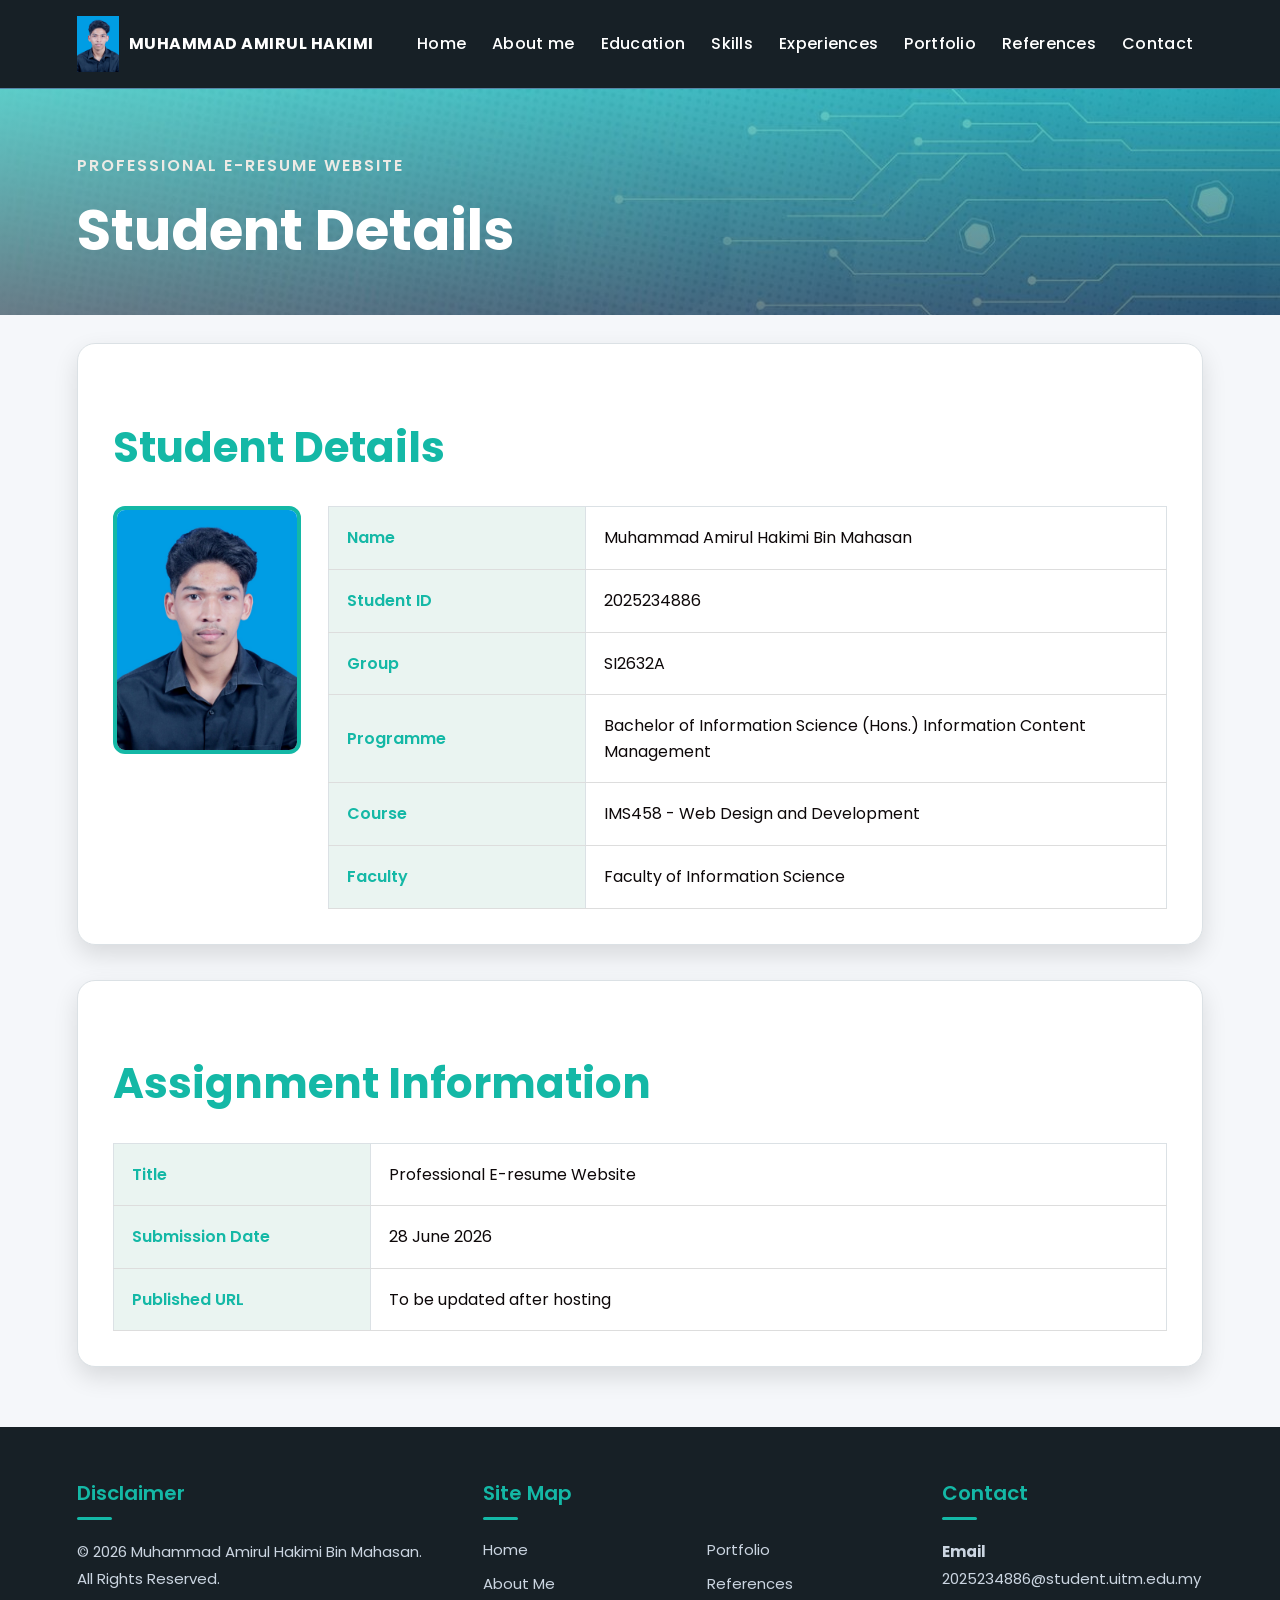
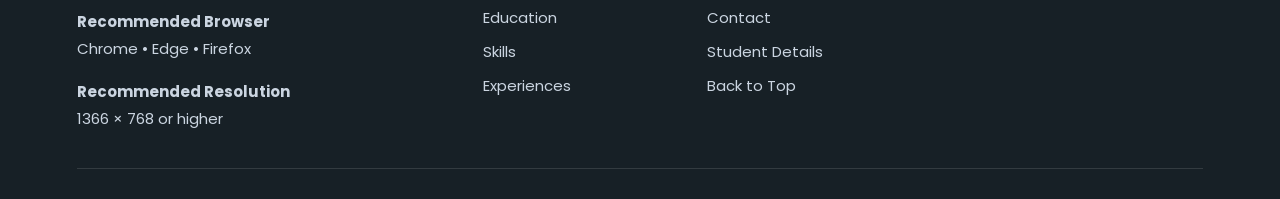
==== student.html @ 5faec386 "Add files via upload" ====
﻿<!DOCTYPE html>
<html lang="en">

<head>
    <meta charset="UTF-8">
    <meta name="viewport" content="width=device-width, initial-scale=1.0">
    <meta name="description" content="Professional e-resume website for Muhammad Amirul Hakimi Bin Mahasan">
    <meta name="keywords" content="e-resume, data analyst, IMS458, HTML5, CSS3">
    <meta name="author" content="Muhammad Amirul Hakimi Bin Mahasan">
    <title>Professional E-resume Website | Student Details</title>
    <link rel="preconnect" href="https://fonts.gstatic.com" crossorigin>
    <link href="https://fonts.googleapis.com/css2?family=Poppins:wght@300;400;500;600;700;800&display=swap"
        rel="stylesheet">
    <link rel="stylesheet" href="css/style.css">
</head>

<body>
    <header id="top" class="page-head">
        <nav class="navbar"><a class="brand" href="student.html"><img src="images/mie.jpeg"
                    alt="Website logo"><span>MUHAMMAD AMIRUL HAKIMI</span></a><button class="nav-toggle"
                type="button">Menu</button>
            <ul class="nav-menu">
                <li><a href="index.html">Home</a></li>
                <li><a href="aboutme.html">About me</a></li>
                <li><a href="education.html">Education</a></li>
                <li><a href="skills.html">Skills</a></li>
                <li><a href="experiences.html">Experiences</a></li>
                <li><a href="portfolio.html">Portfolio</a></li>
                <li><a href="references.html">References</a></li>
                <li><a href="contact.html">Contact</a></li>
            </ul>
        </nav>
        <section class="heading">
            <p>Professional E-resume Website</p>
            <h1>Student Details</h1>
        </section>
    </header>
    <main>

        <section class="student-card fade-up">

            <h2>Student Details</h2>

            <div class="student-header">

                <img src="images/mie.jpeg" alt="Muhammad Amirul Hakimi">

                <table class="student-table">

                    <tr>
                        <th>Name</th>
                        <td>Muhammad Amirul Hakimi Bin Mahasan</td>
                    </tr>

                    <tr>
                        <th>Student ID</th>
                        <td>2025234886</td>
                    </tr>

                    <tr>
                        <th>Group</th>
                        <td>SI2632A</td>
                    </tr>

                    <tr>
                        <th>Programme</th>
                        <td>Bachelor of Information Science (Hons.) Information Content Management</td>
                    </tr>

                    <tr>
                        <th>Course</th>
                        <td>IMS458 - Web Design and Development</td>
                    </tr>

                    <tr>
                        <th>Faculty</th>
                        <td>Faculty of Information Science</td>
                    </tr>

                </table>

            </div>

        </section>

        <section class="student-card">

            <h2>Assignment Information</h2>

            <table class="student-table">

                <tr>
                    <th>Title</th>
                    <td>Professional E-resume Website</td>
                </tr>

                <tr>
                    <th>Submission Date</th>
                    <td>28 June 2026</td>
                </tr>

                <tr>
                    <th>Published URL</th>
                    <td>To be updated after hosting</td>
                </tr>

            </table>

        </section>

    </main>
    <footer>

        <div class="footer-container">

            <div class="footer-disclaimer">

                <h3>Disclaimer</h3>

                <p>
                    &copy; 2026 Muhammad Amirul Hakimi Bin Mahasan.<br>
                    All Rights Reserved.
                </p>

                <p>
                    <strong>Recommended Browser</strong><br>
                    Chrome • Edge • Firefox
                </p>

                <p>
                    <strong>Recommended Resolution</strong><br>
                    1366 × 768 or higher
                </p>

            </div>

            <div class="footer-links">

                <h3>Site Map</h3>

                <div class="footer-links-grid">

                    <div class="links-column">

                        <a href="index.html">Home</a>
                        <a href="aboutme.html">About Me</a>
                        <a href="education.html">Education</a>
                        <a href="skills.html">Skills</a>
                        <a href="experiences.html">Experiences</a>

                    </div>

                    <div class="links-column">

                        <a href="portfolio.html">Portfolio</a>
                        <a href="references.html">References</a>
                        <a href="contact.html">Contact</a>
                        <a href="student.html">Student Details</a>
                        <a href="#top">Back to Top</a>

                    </div>

                </div>

            </div>

            <div class="footer-contact">

                <h3>Contact</h3>

                <p>
                    <strong>Email</strong><br>
                    2025234886@student.uitm.edu.my
                </p>

            </div>

        </div>

    </footer>
    <script src="js/script.js"></script>
</body>

</html>
---- css/style.css ----
﻿body {
    margin: 0;
    background: #F5F7FA;
    color: #0d0809;
    font-family: 'Poppins', Arial, sans-serif;
    line-height: 1.6
}

img {
    max-width: 100%;
    height: auto;
    display: block;
}

a {
    color: #0b4f4a
}

.navbar {
    display: flex;
    justify-content: space-between;
    align-items: center;
    gap: 16px;
    padding: 16px 6vw;
    background: #172026;
    border-bottom: 1px solid #5587a8;
    position: sticky;
    top: 0;
    z-index: 5
}

.brand {
    display: flex;
    align-items: center;
    gap: 10px;
    text-decoration: none;
    color: white;
    font-weight: 700;
    letter-spacing: .5px;
}

.brand img {
    width: 42px
}

.nav-menu {
    display: flex;
    gap: 6px;
    list-style: none;
    margin: 0;
    padding: 0
}

.nav-menu a {
    display: block;
    padding: 8px 10px;
    border-radius: 6px;
    text-decoration: none;
    font-weight: 500;
    letter-spacing: .3px;
    color: #fff
}

.nav-menu a:hover {
    background: #0F766E;
    color: #fff
}

.nav-toggle {
    display: none
}

.page-head {
    background: #b2c2cd;
}

.heading {
    padding: 70px 6vw;

    background:
        linear-gradient(rgba(20, 184, 166, 0.60),
            rgba(23, 32, 38, 0.55)),
        url("../images/backgrounddd.jpg");

    background-size: cover;
    background-position: center;
    background-repeat: no-repeat;
    font-weight: 700;
    min-height: 120px;
    display: flex;
    flex-direction: column;
    justify-content: center;
}

.heading,
.hero,
main section {
    padding: 48px 6vw
}

.heading p {
    color: #eceae5;
    font-weight: bold;
    letter-spacing: 2px;
    font-weight: 600;
    text-transform: uppercase;
}

.tag {
    color: #ec5757;
    font-weight: 700;
    letter-spacing: 2px;
    text-transform: uppercase;
}

.heading h1 {
    color: white;
    font-weight: 700;
    font-size: 56px;
    line-height: 1.1;
    margin: .1em 0;
}

.hero h2 {
    font-size: 48px;
    font-weight: 700;
    color: #172026;
    line-height: 1.2;
    margin: 0 0 20px;
    letter-spacing: -0.5px;
}

.hero {
    display: grid;
    grid-template-columns: 3fr 2fr;
    align-items: flex-start;
    border-radius: 20px;
    border: 5px solid white;
    box-shadow: 0 15px 35px rgba(0, 0, 0, 0.2);
    gap: 36px;
    text-align: justify;
    min-height: 70vh
}

.btn {
    display: inline-block;
    background: #0F766E;
    color: #fff;
    border: 0;
    border-radius: 6px;
    padding: 11px 16px;
    font-weight: 700;
    text-decoration: none;
    cursor: pointer
}

.cards {
    display: grid;
    grid-template-columns: repeat(3, 1fr);
    gap: 24px
}

.section-title {
    display: none;
}

.hero-photo {
    display: flex;
    flex-direction: column;
    align-items: center;
    justify-content: center;
    text-align: center;
}

.hero-photo img {
    width: 280px;
    height: 360px;
    object-fit: cover;

    background: #fff;
    padding: 6px;

    border: 4px solid #4c5454;
    border-radius: 20px;

    box-shadow: 0 10px 25px rgba(0, 0, 0, .12);
    transition: all .3s ease;
}

.hero-photo img:hover {
    transform: translateY(-8px);
    box-shadow: 0 25px 45px rgba(0, 0, 0, .25);
}

.hero-photo h3 {
    margin-top: 18px;
    margin-bottom: 8px;
    font-size: 1.8rem;
    font-weight: 700;
    color: #172026;
}

.hero-photo p {
    margin: 0;
    font-size: 1rem;
    line-height: 1.6;
    color: #666;
}

.video-info {
    display: grid;
    grid-template-columns: 1.3fr 1fr;
    align-items: flex-start;
    gap: 40px;

    background: white;

    border-radius: 20px;
    border: 5px solid white;
    box-shadow: 0 15px 35px rgba(0, 0, 0, .2);

    overflow: hidden;
}

.video-box {
    width: 100%;
}

.video-box video {
    width: 100%;
    display: block;
    border-radius: 15px;
}

.video-text {
    min-width: 0;
    width: 100%;
}

.video-text h2 {
    font-size: 42px;
    font-weight: 700;
    color: #14B8A6;
    margin-bottom: 25px;
}

.video-text p {
    font-size: 18px;
    font-weight: 400;
    line-height: 1.9;
    color: #4B5563;
    text-align: justify;
    margin-bottom: 20px;
}

.cards article,
main section,
form {
    background: #fff;
    border: 1px solid #dbe1e5;
    border-radius: 8px;
    box-shadow: 0 14px 34px rgba(23, 32, 38, .1)
}

main section {
    margin: 28px 6vw;
    padding: 28px
}

.cards article {
    padding: 35px;
    min-height: 260px;
    display: flex;
    flex-direction: column;
    justify-content: flex-start;
}

.cards h2 {
    font-size: 30px;
    font-weight: 600;
    color: #172026;
    margin-bottom: 18px;
}

.cards p {
    font-size: 18px;
    font-weight: 400;
    line-height: 1.8;
    color: #4B5563;
    text-align: justify;
}

.profile {
    max-width: 260px;
    border: 1px solid #dbe1e5;
    border-radius: 8px;
    margin-bottom: 18px
}

.pills {
    display: flex;
    flex-wrap: wrap;
    gap: 10px;
    padding: 0;
    list-style: none
}

.pills li {
    background: #eaf4f1;
    border: 1px solid #dbe1e5;
    border-radius: 999px;
    padding: 8px 12px
}

table {
    width: 100%;
    border-collapse: collapse;
    background: #fff
}

caption {
    text-align: left;
    font-weight: 700;
    padding: 12px
}

th,
td {
    border: 1px solid #dbe1e5;
    padding: 12px;
    text-align: left
}

th {
    background: #eaf4f1
}

dl {
    display: grid;
    gap: 10px
}

dt {
    font-weight: 700
}

dd {
    margin: 0 0 8px
}

form {
    display: grid;
    gap: 12px;
    padding: 18px
}

input,
textarea {
    display: block;
    width: 100%;
    padding: 10px;
    border: 1px solid #dbe1e5;
    border-radius: 6px;
    font: inherit
}

@media(max-width:850px) {
    .nav-toggle {
        display: block
    }

    .nav-menu {
        display: none;
        position: absolute;
        left: 20px;
        right: 20px;
        top: 72px;
        flex-direction: column;
        background: #fff;
        border: 1px solid #dbe1e5;
        border-radius: 8px;
        padding: 12px
    }

    .nav-menu.open {
        display: flex
    }

    .hero,
    .cards {
        grid-template-columns: 1fr
    }
}

.education-section {
    width: 90%;
    margin: 50px auto;
}

.education-section h2 {
    margin-bottom: 30px;
    font-size: 42px;
    color: #172026;
}

.education-timeline {
    position: relative;
    border-left: 3px solid #dfe6e9;
    padding-left: 35px;
}

.timeline-item {
    position: relative;
    margin-bottom: 35px;
}

.timeline-dot {
    position: absolute;
    left: -44px;
    top: 45px;
    width: 16px;
    height: 16px;
    background: #14B8A6;
    border-radius: 50%;
    border: 3px solid white;
    box-shadow: 0 0 0 3px #dfe6e9;
}

.timeline-content {
    display: flex;
    align-items: center;
    gap: 35px;
    background: #fff;
    padding: 25px 35px;
    border-radius: 10px;
    box-shadow: 0 2px 10px rgba(0, 0, 0, .08);
    min-height: 160px;
}

.timeline-content:hover {
    transform: translateX(8px);
    box-shadow: 0 8px 20px rgba(0, 0, 0, .12);
}

.edu-logo-left {
    width: 100px;
    height: 100px;
    object-fit: contain;
    flex-shrink: 0;
}

.timeline-text h3 {
    margin: 0;
    color: #14B8A6;
    font-size: 30px;
    font-weight: 600;
}

.timeline-text span {
    display: block;
    margin: 15px 0;
    font-size: 20px;
    font-weight: bold;
    color: #222;
}

.timeline-text p {
    margin: 8px 0;
    font-size: 17px;
    color: #4B5563;
}

.timeline-text {
    flex: 1;
    text-align: left;
}

.about-section {
    width: 90%;
    margin: 50px auto;
}

.about-card {
    display: flex;
    align-items: center;
    gap: 50px;
    background: #ffffff;
    padding: 50px;
    border: 2px solid #d9d9d9;
    border-radius: 20px;
    box-shadow: 0 8px 20px rgba(0, 0, 0, 0.08);
}

.about-image img {
    width: 300px;
    height: 380px;
    object-fit: cover;
    border-radius: 20px;
    border: 5px solid #d6ecf5;
    box-shadow: 0 10px 20px rgba(0, 0, 0, .15);
}

.about-text {
    flex: 1;
    text-align: justify;
}

.about-text .tag {
    color: #ff5a5f;
    font-weight: bold;
    text-transform: uppercase;
    letter-spacing: 2px;
}

.about-text h2 {
    font-size: 42px;
    margin: 15px 0;
    color: #172026;
}

.about-text p {
    font-size: 18px;
    line-height: 1.8;
    color: #4B5563;
    text-align: justify;
}

.life-section {
    width: 90%;
    margin: 60px auto;
    display: grid;
    grid-template-columns: repeat(3, 1fr);
    gap: 30px;
}

.life-card {
    background: white;
    border: 2px solid #d9d9d9;
    border-radius: 20px;
    overflow: hidden;
    box-shadow: 0 8px 20px rgba(0, 0, 0, .08);
    transition: 0.3s;
}

.life-card:hover {
    transform: translateY(-10px);
    box-shadow: 0 15px 30px rgba(0, 0, 0, .15);
}

.life-card img {
    width: 100%;
    height: 250px;
    object-fit: cover;
}

.life-card h3 {
    font-size: 30px;
    font-weight: 600;
    color: #14B8A6;
    padding: 20px 20px 10px;
}

.life-card p {
    padding: 0 20px 20px;
    color: #4B5563;
    line-height: 1.7;
    text-align: justify;
}

.personal-info {
    width: 90%;
    max-width: 1200px;
    margin: 50px auto;
    padding: 40px;
    background: #fff;
    border-radius: 20px;
    box-shadow: 0 5px 15px rgba(0, 0, 0, .08);
    border: 2px solid #ddd;
    box-sizing: border-box;
}

.personal-info h2 {
    text-align: center;
    font-size: 42px;
    color: #14B8A6;
    margin-bottom: 30px;
}

.info-grid {
    display: grid;
    grid-template-columns: repeat(2, 1fr);
    gap: 25px;
}

.info-card {
    background: #f8fbfc;
    border: 1px solid #ddd;
    border-radius: 15px;
    padding: 20px;
    min-height: 120px;
    transition: 0.3s;
}

.info-card:hover {
    transform: translateY(-5px);
    box-shadow: 0 8px 20px rgba(0, 0, 0, .1);
}

.info-card h3 {
    margin-top: 0;
    color: #14B8A6;
    font-size: 24px;
}

.info-card p {
    color: #4B5563;
    font-size: 18px;
    line-height: 1.7;
}

.info-card:last-child {
    grid-column: 1/3;
}

.skills-section {
    width: 90%;
    margin: 50px auto;
    background: #ffffff;
    padding: 40px;
    border-radius: 20px;
    box-shadow: 0 8px 20px rgba(0, 0, 0, 0.08);
}

.skills-section h2 {
    font-size: 42px;
    color: #14B8A6;
    margin-bottom: 30px;
}

.skill {
    margin-bottom: 25px;
}

.skill-name {
    display: flex;
    justify-content: space-between;
    font-size: 20px;
    font-weight: bold;
    margin-bottom: 10px;
}

.progress {
    width: 100%;
    height: 20px;
    background: #e5e5e5;
    border-radius: 50px;
    overflow: hidden;
}

.progress-bar {
    width: 0;
    height: 100%;
    border-radius: 50px;
    background: linear-gradient(to right, #14B8A6, #5EEAD4);
    transition: width 2s ease-in-out;
}

.html {
    width: 90%;
}

.css {
    width: 85%;
}

.javascript {
    width: 75%;
}

.excel {
    width: 90%;
}

.data {
    width: 85%;
}

.dashboard {
    width: 80%;
}

.soft-section {
    width: 90%;
    margin: 40px auto;
    background: #ffffff;
    padding: 40px;
    border-radius: 20px;
    box-shadow: 0 8px 20px rgba(0, 0, 0, 0.08);
}

.soft-section h2 {
    font-size: 42px;
    color: #14B8A6;
    margin-bottom: 30px;
}

.soft-grid {
    display: grid;
    grid-template-columns: repeat(3, 1fr);
    gap: 20px;
}

.soft-card {
    background: #f5fdfb;
    border: 2px solid #dbe1e5;
    border-radius: 15px;
    padding: 25px;
    text-align: center;
    transition: .3s;
}

.soft-card h3 {
    margin-top: 10px;
    font-size: 22px;
}

.soft-card:hover {
    background: #14B8A6;
    color: white;
    transform: translateY(-8px);
    box-shadow: 0 10px 20px rgba(0, 184, 148, .3);
}

@media(max-width:768px) {

    .soft-grid {

        grid-template-columns: 1fr;

    }

}

.experience-container {
    width: 90%;
    margin: 50px auto;
}

.experience-container h2 {
    font-size: 42px;
    color: #14B8A6;
    margin-bottom: 40px;
}

.feature-card {
    display: flex;
    align-items: center;
    gap: 40px;
    background: white;
    border-radius: 20px;
    overflow: hidden;
    box-shadow: 0 8px 20px rgba(0, 0, 0, .08);
    margin-bottom: 35px;
    transition: .4s;
}

.feature-card:hover {
    transform: translateY(-8px);
    box-shadow: 0 15px 30px rgba(0, 0, 0, .15);
}

.feature-card img {
    width: 45%;
    height: 300px;
    object-fit: cover;
}

.feature-content {
    padding: 30px;
}

.feature-content h3 {
    font-size: 30px;
    color: #14B8A6;
    font-weight: 600;
    margin-bottom: 10px;
}

.feature-content span {
    font-weight: bold;
    color: #777;
}

.feature-content p {
    margin-top: 20px;
    line-height: 1.8;
    text-align: justify;
}

.experience-grid {
    display: grid;
    grid-template-columns: 1fr 1fr;
    gap: 30px;
    margin-bottom: 35px;
}

.small-card {
    background: white;
    border-radius: 20px;
    overflow: hidden;
    box-shadow: 0 8px 20px rgba(0, 0, 0, .08);
    transition: .4s;
}

.small-card:hover {
    transform: translateY(-8px);
}

.small-card img {
    width: 100%;
    height: 220px;
    object-fit: cover;
}

.card-content {
    padding: 25px;
}

.card-content h3 {
    color: #14B8A6;
    margin-bottom: 10px;
}

.card-content p {
    text-align: justify;
}

@media(max-width:768px) {

    .feature-card {

        flex-direction: column;

    }

    .feature-card img {

        width: 100%;

    }

    .experience-grid {

        grid-template-columns: 1fr;

    }

}

.portfolio-container {
    width: 90%;
    margin: 50px auto;
}

.portfolio-container h2 {
    text-align: center;
    font-size: 42px;
    color: #14B8A6;
    margin-bottom: 40px;
}

.featured-project {
    display: flex;
    align-items: center;
    gap: 50px;
    background: white;
    padding: 40px;
    border-left: 8px solid #0F766E;
    border-radius: 20px;
    box-shadow: 0 10px 25px rgba(0, 0, 0, .1);
    transition: 0.4s;
}

.featured-project:hover {
    transform: translateY(-8px);
    box-shadow: 0 15px 35px rgba(0, 0, 0, .18);
}

.featured-project img {
    width: 48%;
    border-radius: 15px;
    border: 2px solid #e5e5e5;
    transition: 0.4s;
}

.featured-project:hover img {
    transform: scale(1.03);
}

.featured-content {
    width: 52%;
}

.featured-content h3 {
    font-size: 36px;
    font-weight: 700;
    color: #172026;
    margin-bottom: 15px;
}

.featured-content span {
    display: inline-block;
    background: #E0F2FE;
    color: #0369A1;
    padding: 8px 18px;
    border-radius: 30px;
    font-weight: bold;
    margin-bottom: 20px;
}

.featured-content p {
    font-size: 18px;
    line-height: 1.8;
    color: #4B5563;
    margin-bottom: 25px;
}

.project-btn {
    display: inline-block;
    padding: 14px 28px;
    background: #0F766E;
    color: white;
    text-decoration: none;
    border-radius: 8px;
    font-weight: bold;
    transition: 0.3s;
}

.project-btn:hover {
    background: #0F766E;
    transform: scale(1.05);
}

.latest-title {
    text-align: center;
    margin-bottom: 25px;
    font-weight: bold;
}

.portfolio-grid {
    display: grid;
    grid-template-columns: repeat(3, 1fr);
    gap: 25px;
}

.portfolio-card {
    position: relative;
    overflow: hidden;
    border-radius: 20px;
    box-shadow: 0 8px 20px rgba(0, 0, 0, .08);
}

.portfolio-card img {
    width: 100%;
    height: 260px;
    object-fit: cover;
    transition: .5s;
}

.portfolio-card:hover img {
    transform: scale(1.1);
}

.overlay {
    position: absolute;
    inset: 0;
    background: rgba(0, 184, 148, .85);
    color: white;
    display: flex;
    flex-direction: column;
    justify-content: center;
    align-items: center;
    opacity: 0;
    transition: .4s;
}

.portfolio-card:hover .overlay {
    opacity: 1;
}

.overlay h4 {
    font-size: 26px;
    margin-bottom: 10px;
}

.overlay p {
    font-size: 18px;
}

@media(max-width:768px) {
    .featured-project {
        flex-direction: column;
    }

    .featured-project img {
        width: 100%;
    }

    .portfolio-grid {
        grid-template-columns: 1fr;
    }
}

.reference-section {
    width: 90%;
    margin: 60px auto;
}

.reference-section h2 {
    text-align: center;
    font-size: 42px;
    color: #172026;
    margin-bottom: 40px;
}

.reference-card {
    background: #ffffff;
    padding: 30px;
    margin-bottom: 25px;
    border-left: 6px solid #14B8A6;
    border-radius: 15px;
    box-shadow: 0 8px 20px rgba(0, 0, 0, .08);
    transition: 0.3s;
}

.reference-card:hover {
    transform: translateY(-5px);
    box-shadow: 0 12px 25px rgba(0, 0, 0, .12);
}

.reference-info h3 {
    margin: 0;
    font-size: 30px;
    font-weight: 600;
    color: #0F766E;
}

.reference-info h4 {
    margin: 10px 0;
    color: #444;
}

.reference-info p {
    margin: 5px 0;
    color: #4B5563;
    line-height: 1.7;
}

.quote {
    margin-top: 15px;
    font-style: italic;
    color: #4B5563;
}

.reference-note {
    margin-top: 40px;
    background: #f5f5f5;
    padding: 20px;
    border-left: 6px solid #14B8A6;
    border-radius: 10px;
    text-align: center;
    color: #555;
    font-size: 17px;
}

@keyframes fadeUp {

    from {
        opacity: 0;
        transform: translateY(50px);
    }

    to {
        opacity: 1;
        transform: translateY(0);
    }

}

.fade-up {

    opacity: 0;
    animation: fadeUp 1s ease forwards;
}

.fade-up {

    opacity: 0;

    transform: translateY(50px);

    transition: all 0.8s ease;

}

.fade-up.active {

    opacity: 1;

    transform: translateY(0);

}

.student-card {
    background: #fff;
    padding: 35px;
    margin-bottom: 35px;
    border-radius: 18px;
    box-shadow: 0 10px 25px rgba(0, 0, 0, .12);
}

.student-card h2 {
    font-size: 42px;
    color: #14B8A6;
    margin-bottom: 25px;
}

.student-header {
    display: grid;
    grid-template-columns: 180px 1fr;
    gap: 35px;
    align-items: start;
}

.student-header img {
    width: 180px;
    border-radius: 12px;
    border: 4px solid #14B8A6;
}

.student-table {
    width: 100%;
    border-collapse: collapse;
}

.student-table th,
.student-table td {
    padding: 18px;
    border-bottom: 1px solid #ddd;
    text-align: left;
}

.student-table th {
    width: 220px;
    color: #14B8A6;
    font-weight: 600;
}

footer {
    background: #172026;
    color: #FFFFFF;
    margin-top: 60px;
    padding: 30px 6%;
}

.footer-container {
    display: grid;
    grid-template-columns: 1.4fr 1.6fr 1fr;
    gap: 40px;
    align-items: flex-start;
}

.footer-disclaimer h3,
.footer-links h3,
.footer-contact h3 {
    color: #14B8A6;
    font-size: 20px;
    font-weight: 600;
    margin-bottom: 18px;
    position: relative;
}

.footer-disclaimer h3::after,
.footer-links h3::after,
.footer-contact h3::after {
    content: "";
    display: block;
    width: 35px;
    height: 3px;
    background: #14B8A6;
    border-radius: 20px;
    margin-top: 8px;
}

.footer-disclaimer p,
.footer-contact p {
    color: #CBD5E1;
    font-size: 15px;
    line-height: 1.8;
    margin-bottom: 16px;
}

.footer-links-grid {
    display: grid;
    grid-template-columns: 1fr 1fr;
    gap: 30px;
    margin-top: 15px;
}

.links-column {
    display: flex;
    flex-direction: column;
}

.footer-links a {
    display: block;
    color: #CBD5E1;
    text-decoration: none;
    margin-bottom: 10px;
    font-size: 15px;
    transition: .3s ease;
}

.footer-links a:hover {
    color: #14B8A6;
    transform: translateX(3px);
}

.back-top {
    color: #14B8A6 !important;
    font-weight: 600;
    margin-top: 15px;
}

.back-top:hover {
    color: #5EEAD4 !important;
    text-decoration: underline;
}

footer::after {
    content: "";
    display: block;
    margin-top: 20px;
    border-top: 1px solid rgba(255, 255, 255, .12);
}


@media (max-width:768px) {

    footer {
        padding: 35px 6%;
    }

    .footer-container {
        grid-template-columns: 1fr;
        gap: 35px;
        text-align: center;
    }

    .footer-disclaimer h3::after,
    .footer-links h3::after,
    .footer-contact h3::after {
        margin: 8px auto 0;
    }

    .footer-links-grid {
        grid-template-columns: 1fr;
        gap: 10px;
    }

    .footer-links a:hover {
        transform: none;
    }

}
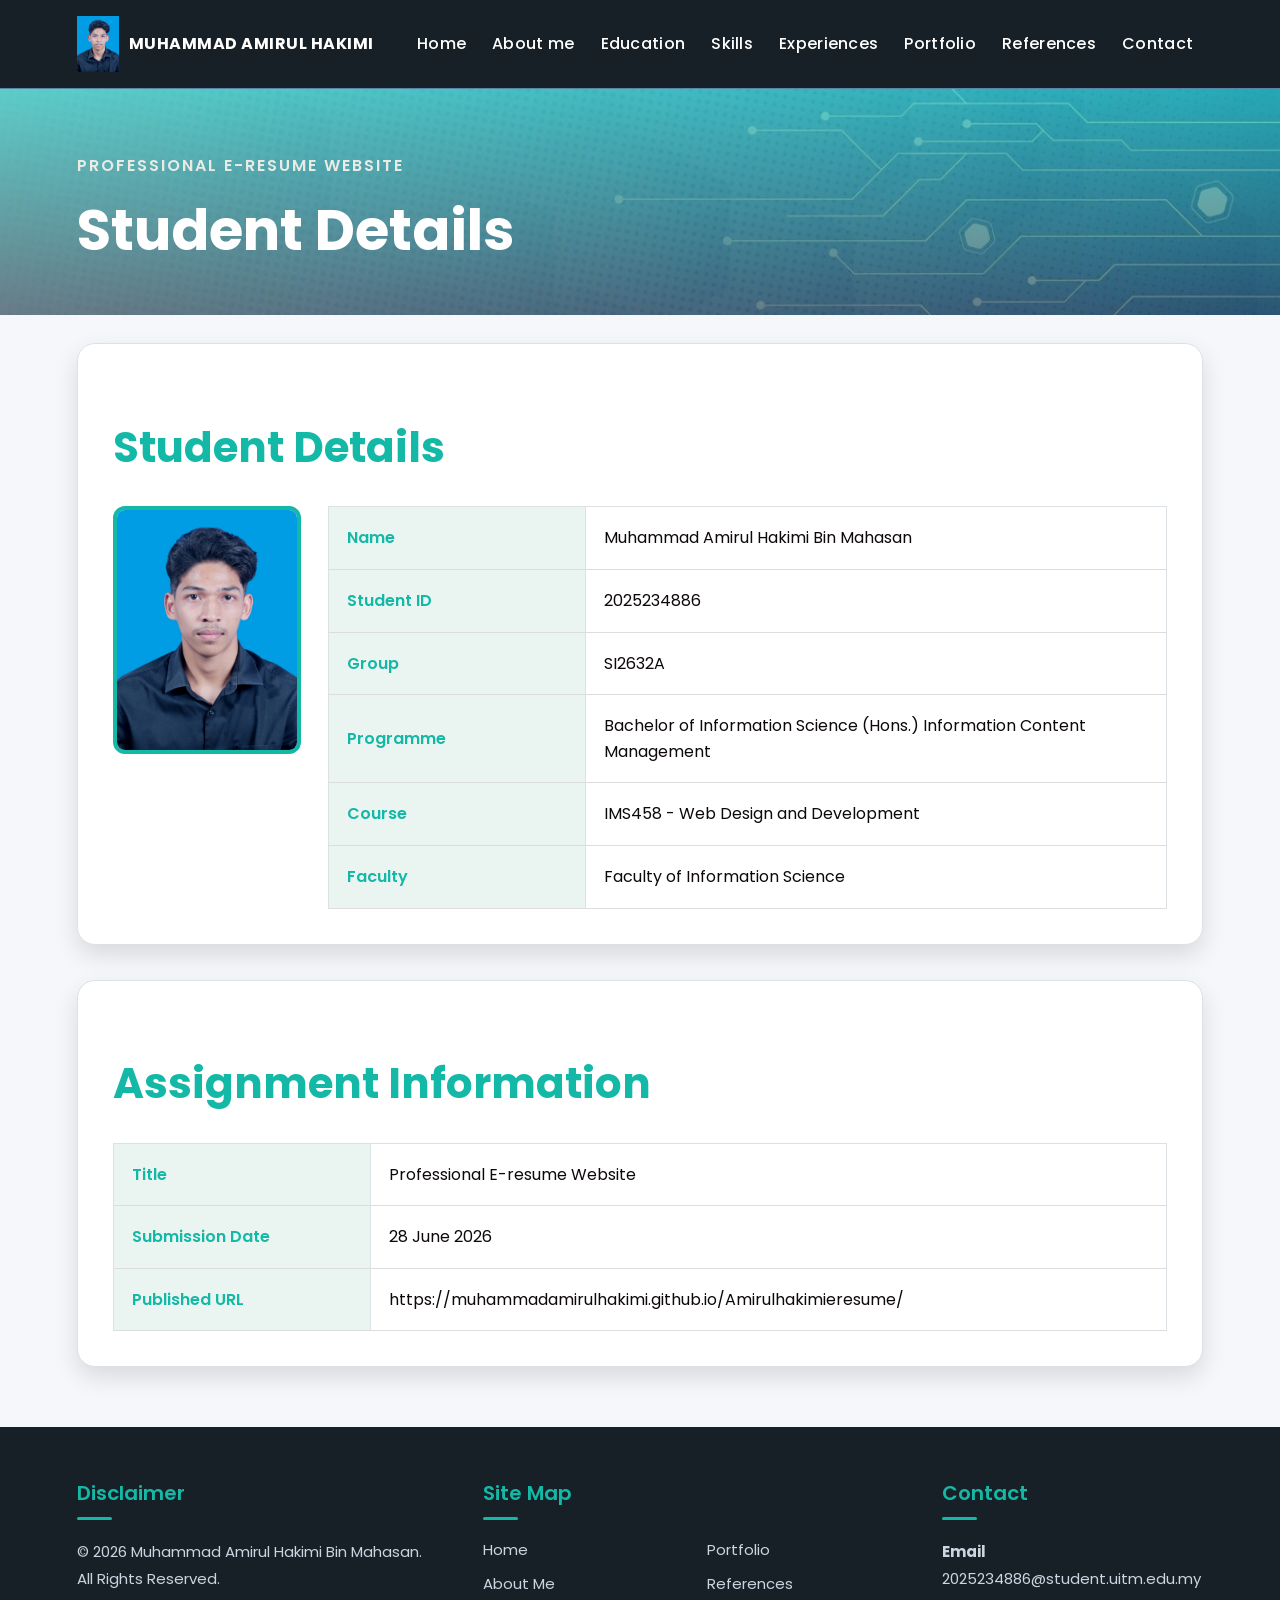
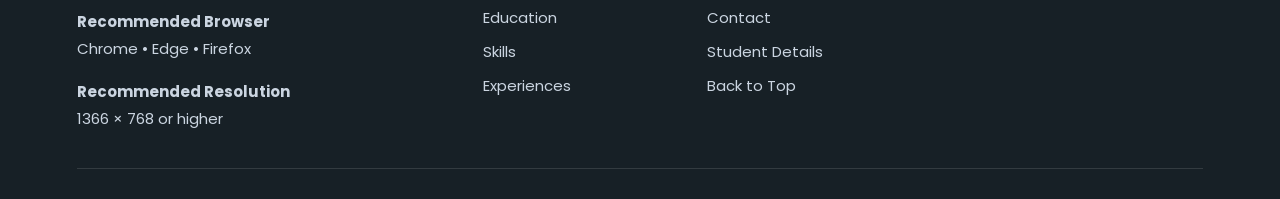
==== commit 6b71a576: "Add files via upload" ====
--- a/student.html
+++ b/student.html
@@ -101,7 +101,7 @@
 
                 <tr>
                     <th>Published URL</th>
-                    <td>To be updated after hosting</td>
+                    <td>https://muhammadamirulhakimi.github.io/Amirulhakimieresume/</td>
                 </tr>
 
             </table>
